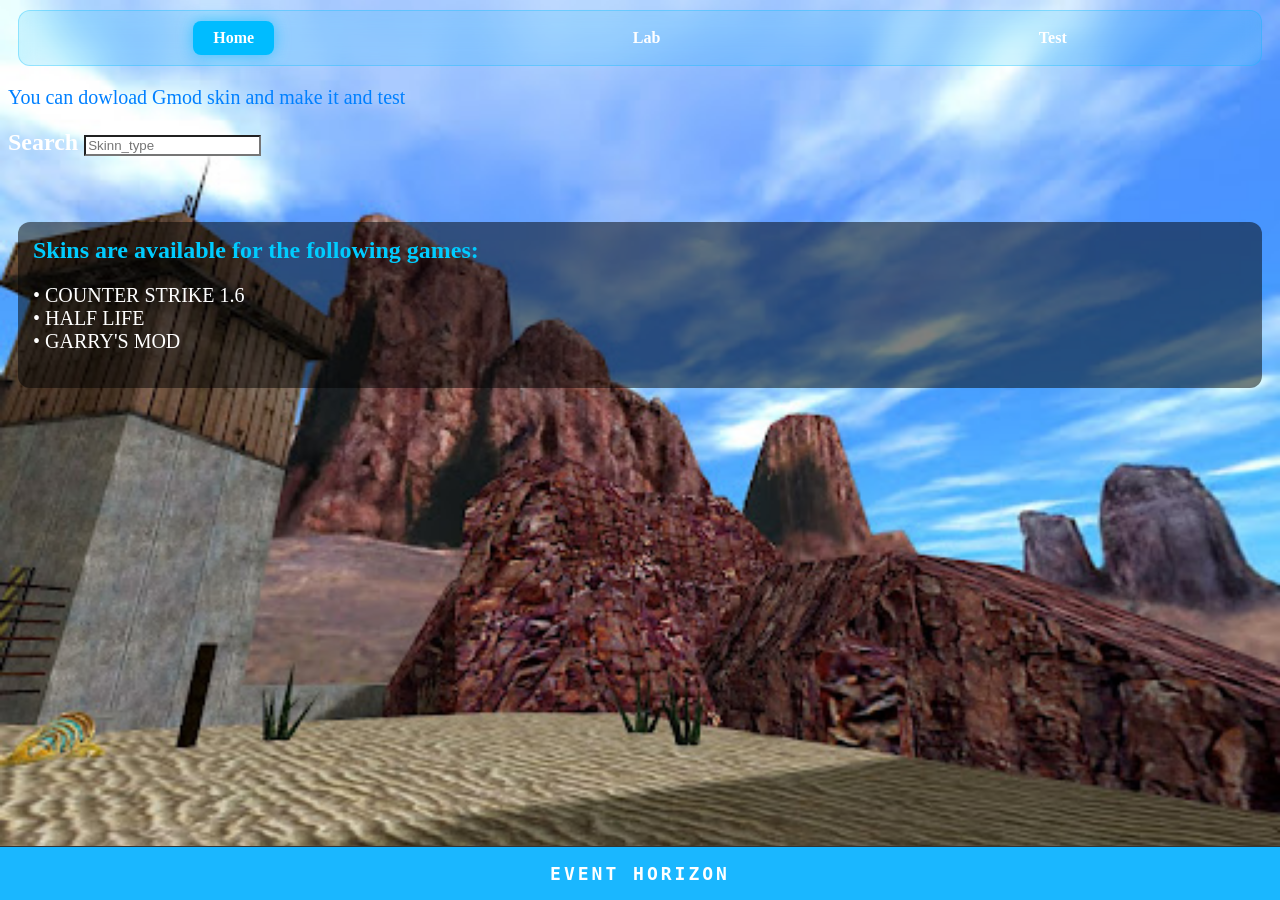
==== index.html @ 7d156b4c "Add files via upload" ====
<html>
    <head>
        <title>Sanchi mod</title>
        <link rel= "stylesheet" href="./style.css">
    </head>
        
    <body>
       <nav class="navbar">
  <a href="#" class="active">Home</a>
  <a href="#">Lab</a>
  <a href="#">Test</a>
  </nav>
        <p>You can dowload Gmod  skin and make it and test</p>
        
<h2>Search <input type="text" placeholder="Skinn_type"></h1>
<br>
<br>
   
<div style="background: rgba(0,0,0,0.5); margin: 10px; padding: 15px; border-radius: 12px;">
  <h2 style="color:#00ccff; margin:0 0 10px 0;">Skins are available for the following games:</h2>
  <ul style="color:white; font-size:20px; list-style:none; padding:0;">
    <li>• COUNTER STRIKE 1.6</li>
    <li>• HALF LIFE</li>
    <li>• GARRY'S MOD</li>
  </ul>
</div>

<a href="https://whatsapp.com/channel/0029VbC7Bt047Xe5uivjlT0w "class="event-horizon-btn">
  EVENT HORIZON
</a>
    </body>
</html>
---- style.css ----
body {
background-image: url('Half-Life-18-Dec-19-23_08_52.jpg');
    background-size: cover;       
    background-repeat: no-repeat; 
    background-position: center; }

.navbar{
  display: flex;
  justify-content: space-around; /* auto gap */
  align-items: center;
  background: rgba(0, 188, 255, 0.15); /* glass effect */
  backdrop-filter: blur(10px);
  border: 1px solid rgba(0, 188, 255, 0.3);
  border-radius: 12px;
  padding: 10px 5px;
  margin: 10px;
}

.navbar a{
  color: white;
  text-decoration: none;
  font-weight: 600;
  font-size: 16px;
  padding: 8px 20px;
  border-radius: 8px;
  transition: all 0.3s ease;
}

.navbar a:hover{
  background: rgba(0, 188, 255, 0.4);
  transform: translateY(-2px);
}

.navbar a.active{
  background: #00BCFF;
  box-shadow: 0 0 15px rgba(0, 188, 255, 0.6);
}

 p{
    font-size:20px; 
    color:#0080FF;
 }
 
 input{
     background-size:10px;
 }
 
 h2{
     color:white;
 }
 
ul{
    color:white;
    font-size:30px;
    background-position: center;  
}

h1{
    color:#0097FF;
transform: translateY(-2px);
}

img{
    border:solid 2px #B9FFFF ;
}



  .event-horizon-btn {
    position: fixed;
    bottom: 0;
    left: 0;
    width: 100%;
    background: #1AB7FF;
    color: white;
    text-align: center;
    padding: 16px 0;
    font-family: monospace;
    font-weight: bold;
    letter-spacing: 3px;
    font-size: 18px;
    z-index: 9999;
    border-top: 1px solid #333;
    cursor: pointer;
    text-decoration: none;
    display: block;
  }

  .event-horizon-btn:hover {
    background: #111;
    color: #00ffcc;
  }

  body {
    padding-bottom: 60px;
  }
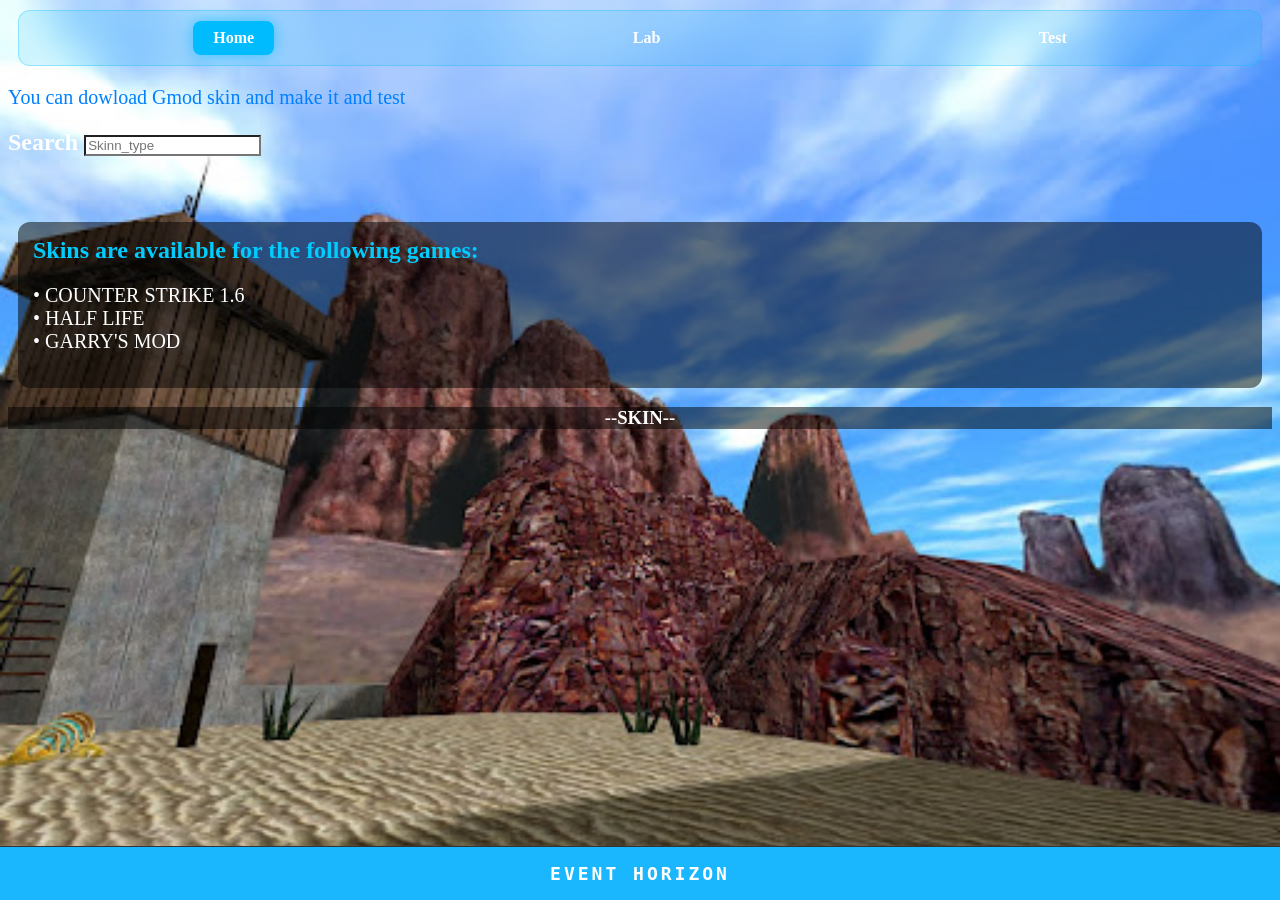
==== commit b0629bae: "update" ====
--- a/index.html
+++ b/index.html
@@ -28,5 +28,6 @@
 <a href="https://whatsapp.com/channel/0029VbC7Bt047Xe5uivjlT0w "class="event-horizon-btn">
   EVENT HORIZON
 </a>
-    </body>
+<center><h3>--SKIN--</h3></center>
+  </body>
 </html>
--- a/style.css
+++ b/style.css
@@ -94,3 +94,10 @@
   body {
     padding-bottom: 60px;
   }
+  h3{
+    background-position:center;
+    color: white;
+    background: rgba(0,0,0,0.5);
+    
+    
+  }
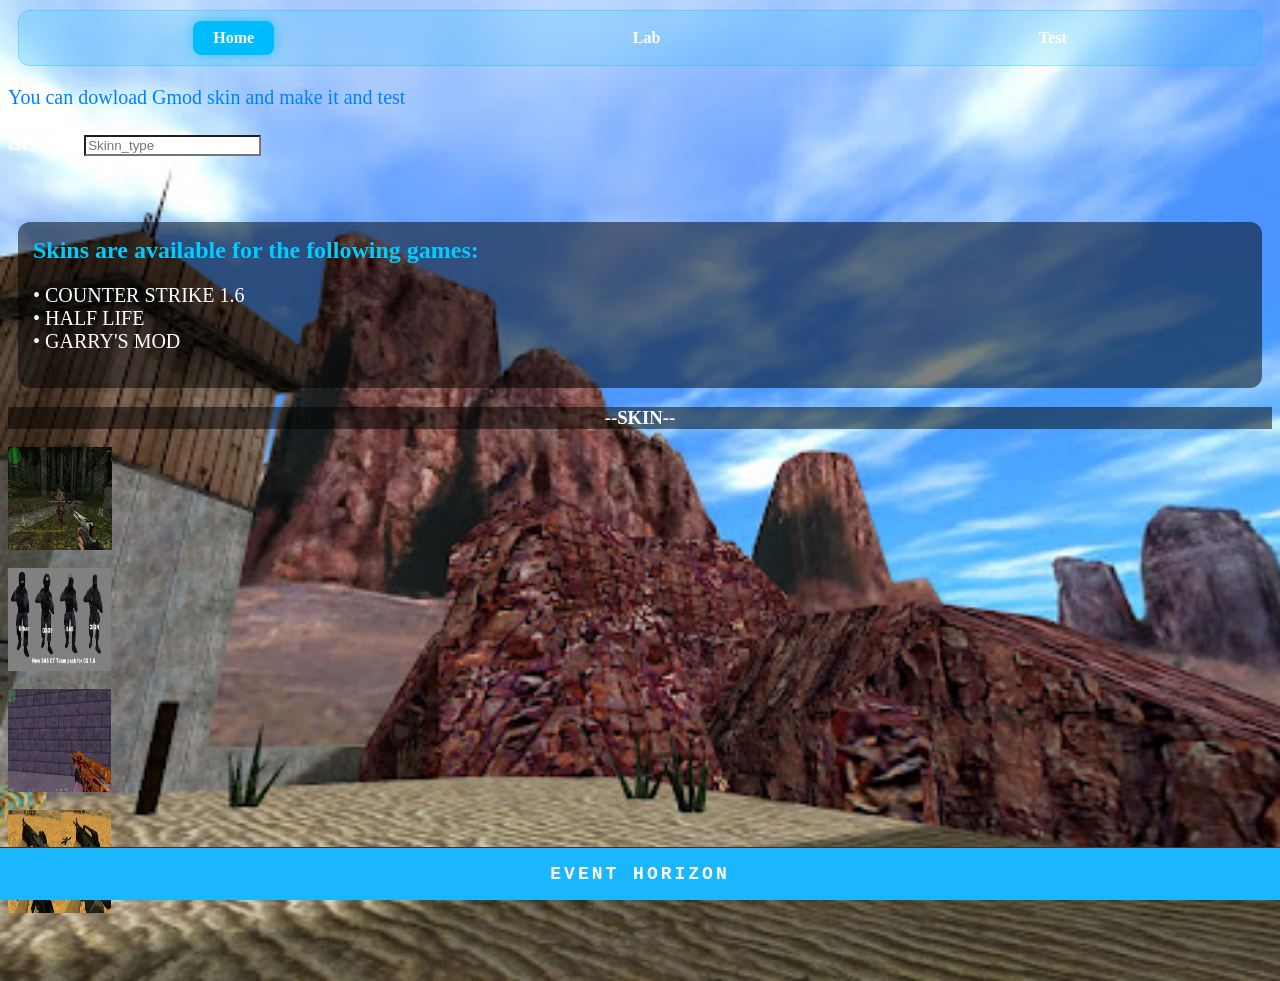
==== commit 768bcb8b: "update" ====
--- a/index.html
+++ b/index.html
@@ -29,5 +29,19 @@
   EVENT HORIZON
 </a>
 <center><h3>--SKIN--</h3></center>
+
+<div>
+  <img src="sgi_common_thumbs_6a5f6701f1b23_530.webp" width="104" height="103">
+  <br>
+  <br>
+  <img src="sgi_common_thumbs_5cb086e750281_530.webp" width="103" height="103">
+<br>
+<br>
+  <img src="sgi_common_thumbs_4e6a2540e63a0_530.webp" width="103" height="103">
+ <br>
+ <br>
+  <img src="sgi_common_thumbs_672e9201d36ef_530.webp"width="103" height="103">
+  <div>
+    
   </body>
 </html>
--- a/style.css
+++ b/style.css
@@ -60,9 +60,7 @@
 transform: translateY(-2px);
 }
 
-img{
-    border:solid 2px #B9FFFF ;
-}
+
 
 
 
@@ -101,3 +99,9 @@
     
     
   }
+  
+  img{
+ 
+background: rgba(0,0,0,0.5)
+  }
+
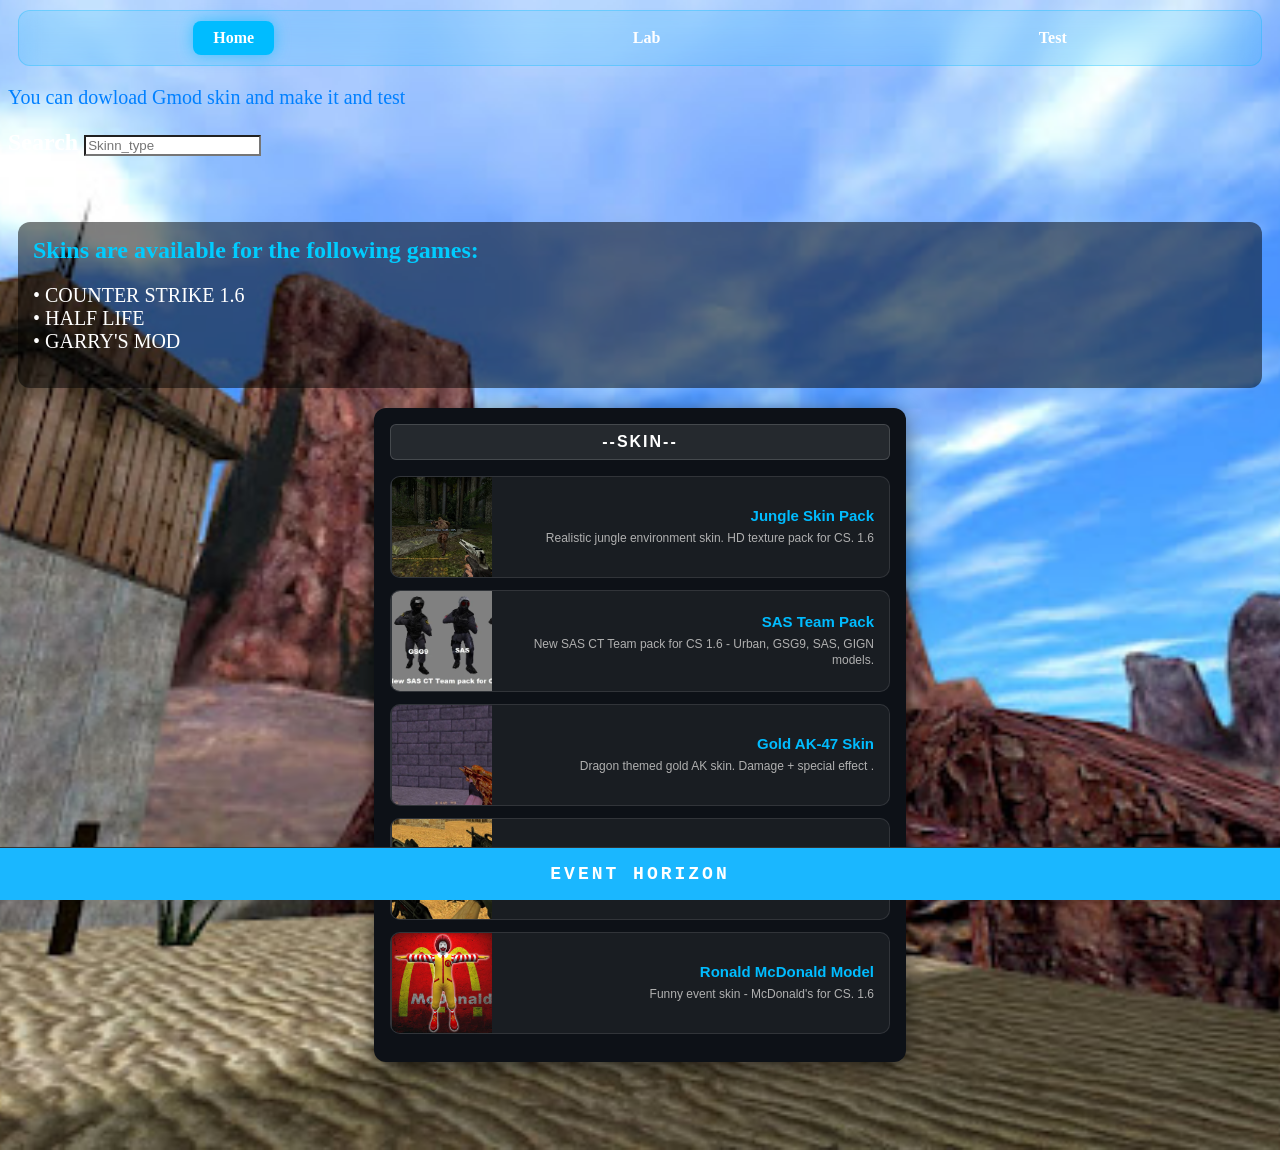
==== commit 838a3687: "update" ====
--- a/index.html
+++ b/index.html
@@ -28,20 +28,52 @@
 <a href="https://whatsapp.com/channel/0029VbC7Bt047Xe5uivjlT0w "class="event-horizon-btn">
   EVENT HORIZON
 </a>
-<center><h3>--SKIN--</h3></center>
 
-<div>
-  <img src="sgi_common_thumbs_6a5f6701f1b23_530.webp" width="104" height="103">
-  <br>
-  <br>
-  <img src="sgi_common_thumbs_5cb086e750281_530.webp" width="103" height="103">
-<br>
-<br>
-  <img src="sgi_common_thumbs_4e6a2540e63a0_530.webp" width="103" height="103">
- <br>
- <br>
-  <img src="sgi_common_thumbs_672e9201d36ef_530.webp"width="103" height="103">
-  <div>
+<div class="skin-list">
+
+  <div class="skin-header">--SKIN--</div>
+
+  <div class="skin-item">
+    <div class="skin-info">
+      <h4>Jungle Skin Pack</h4>
+      <p>Realistic jungle environment skin.  HD texture pack for CS. 1.6</p>
+    </div>
+    <img src="sgi_common_thumbs_6a5f6701f1b23_530.webp" alt="Jungle Skin Pack">
+  </div>
+
+  <div class="skin-item">
+    <div class="skin-info">
+      <h4>SAS Team Pack</h4>
+      <p>New SAS CT Team pack for CS 1.6 - Urban, GSG9, SAS, GIGN models.</p>
+    </div>
+    <img src="sgi_common_thumbs_5cb086e750281_530.webp" alt="SAS Team Pack">
+  </div>
+
+  <div class="skin-item">
+    <div class="skin-info">
+      <h4>Gold AK-47 Skin</h4>
+      <p>Dragon themed gold AK skin. Damage + special effect .</p>
+    </div>
+    <img src="sgi_common_thumbs_4e6a2540e63a0_530.webp" alt="Gold AK-47 Skin">
+  </div>
+
+  <div class="skin-item">
+    <div class="skin-info">
+      <h4>Dual Elite Spider</h4>
+      <p>Black spider logo dual pistol ski for  Dual wield .</p>
+    </div>
+    <img src="sgi_common_thumbs_672e9201d36ef_530.webp" alt="Dual Elite Spider">
+  </div>
+
+  <div class="skin-item">
+    <div class="skin-info">
+      <h4>Ronald McDonald Model</h4>
+      <p>Funny event skin - McDonald's for CS. 1.6</p>
+    </div>
+    <img src="Ronald Mcdonald Screenshot.jpg" alt="Ronald McDonald Model">
+  </div>
+
+</div>
     
   </body>
 </html>
--- a/style.css
+++ b/style.css
@@ -100,8 +100,70 @@
     
   }
   
-  img{
- 
-background: rgba(0,0,0,0.5)
+  
+    .skin-list {
+    max-width: 500px;
+    margin: 20px auto;
+    background: #0d1117;
+    padding: 16px;
+    border-radius: 12px;
+    font-family: 'Segoe UI', Tahoma, Geneva, Verdana, sans-serif;
+    box-shadow: 0 4px 20px rgba(0, 0, 0, 0.5);
   }
 
+  .skin-header {
+    text-align: center;
+    color: #ffffff;
+    background: rgba(255, 255, 255, 0.1);
+    padding: 8px;
+    border-radius: 6px;
+    margin-bottom: 16px;
+    font-weight: bold;
+    letter-spacing: 2px;
+    border: 1px solid rgba(255, 255, 255, 0.15);
+  }
+
+  .skin-item {
+    display: flex;
+    flex-direction: row-reverse; 
+    align-items: center;
+    background: rgba(255, 255, 255, 0.05);
+    border-radius: 10px;
+    margin-bottom: 12px;
+    overflow: hidden;
+    border: 1px solid rgba(255, 255, 255, 0.1);
+    transition: background 0.2s ease;
+  }
+
+  .skin-item:hover {
+    background: rgba(255, 255, 255, 0.08);
+  }
+
+  .skin-info {
+    padding: 12px 15px;
+    color: white;
+    flex-grow: 1;
+    text-align: right;
+  }
+
+  .skin-info h4 {
+    margin: 0 0 6px 0;
+    font-size: 15px;
+    color: #00bcff;
+    font-weight: 600;
+  }
+
+  .skin-info p {
+    margin: 0;
+    font-size: 12px;
+    color: #b0b0b0;
+    line-height: 1.4;
+  }
+
+  .skin-item img {
+    width: 100px;
+    height: 100px;
+    object-fit: cover;
+    flex-shrink: 0;
+    border-left: 1px solid rgba(255, 255, 255, 0.1); 
+  }
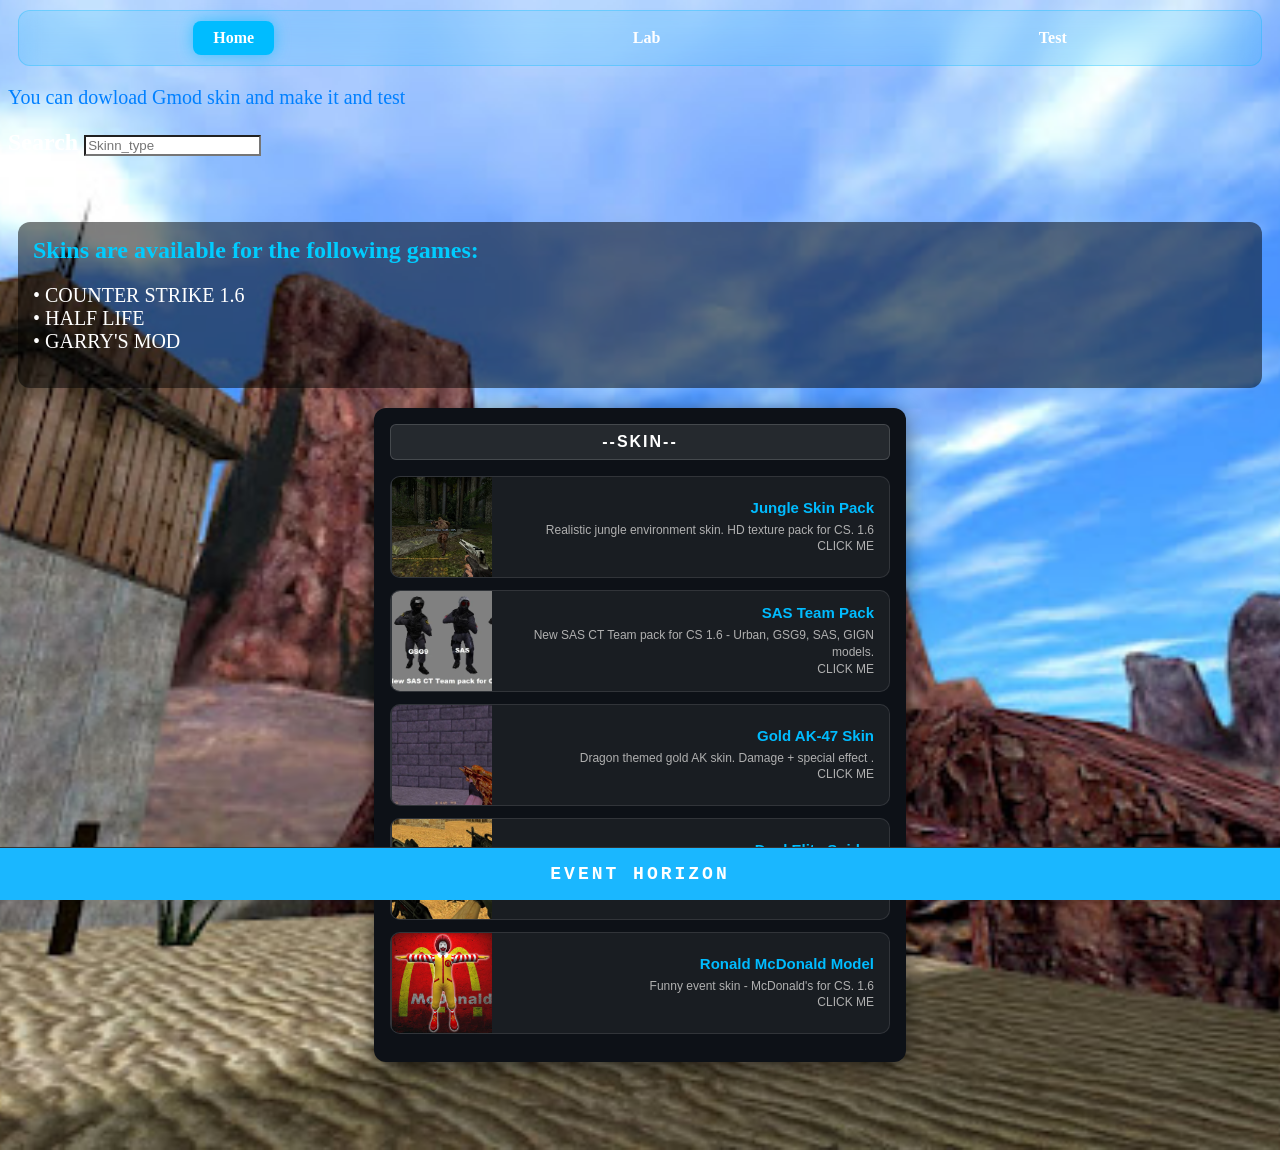
==== commit dbff6623: "update" ====
--- a/index.html
+++ b/index.html
@@ -36,7 +36,9 @@
   <div class="skin-item">
     <div class="skin-info">
       <h4>Jungle Skin Pack</h4>
-      <p>Realistic jungle environment skin.  HD texture pack for CS. 1.6</p>
+      <p>Realistic jungle environment skin.  HD texture pack for CS. 1.6 <br><a herf ="#">CLICK ME</a> 
+      
+      </p>
     </div>
     <img src="sgi_common_thumbs_6a5f6701f1b23_530.webp" alt="Jungle Skin Pack">
   </div>
@@ -44,7 +46,7 @@
   <div class="skin-item">
     <div class="skin-info">
       <h4>SAS Team Pack</h4>
-      <p>New SAS CT Team pack for CS 1.6 - Urban, GSG9, SAS, GIGN models.</p>
+      <p>New SAS CT Team pack for CS 1.6 - Urban, GSG9, SAS, GIGN models. <br><a herf ="#">CLICK ME</a> </p>
     </div>
     <img src="sgi_common_thumbs_5cb086e750281_530.webp" alt="SAS Team Pack">
   </div>
@@ -52,7 +54,7 @@
   <div class="skin-item">
     <div class="skin-info">
       <h4>Gold AK-47 Skin</h4>
-      <p>Dragon themed gold AK skin. Damage + special effect .</p>
+      <p>Dragon themed gold AK skin. Damage + special effect . <br><a herf ="#">CLICK ME</a> </p>
     </div>
     <img src="sgi_common_thumbs_4e6a2540e63a0_530.webp" alt="Gold AK-47 Skin">
   </div>
@@ -60,7 +62,7 @@
   <div class="skin-item">
     <div class="skin-info">
       <h4>Dual Elite Spider</h4>
-      <p>Black spider logo dual pistol ski for  Dual wield .</p>
+      <p>Black spider logo dual pistol ski for  Dual wield . <br><a herf ="#">CLICK ME</a> </p>
     </div>
     <img src="sgi_common_thumbs_672e9201d36ef_530.webp" alt="Dual Elite Spider">
   </div>
@@ -68,7 +70,7 @@
   <div class="skin-item">
     <div class="skin-info">
       <h4>Ronald McDonald Model</h4>
-      <p>Funny event skin - McDonald's for CS. 1.6</p>
+      <p>Funny event skin - McDonald's for CS. 1.6 <br><a herf ="#">CLICK ME</a> </p>
     </div>
     <img src="Ronald Mcdonald Screenshot.jpg" alt="Ronald McDonald Model">
   </div>
--- a/style.css
+++ b/style.css
@@ -166,4 +166,8 @@
     object-fit: cover;
     flex-shrink: 0;
     border-left: 1px solid rgba(255, 255, 255, 0.1); 
-  }+  }
+  a:hover{
+    color:Green ;
+    font-size:5px;
+}
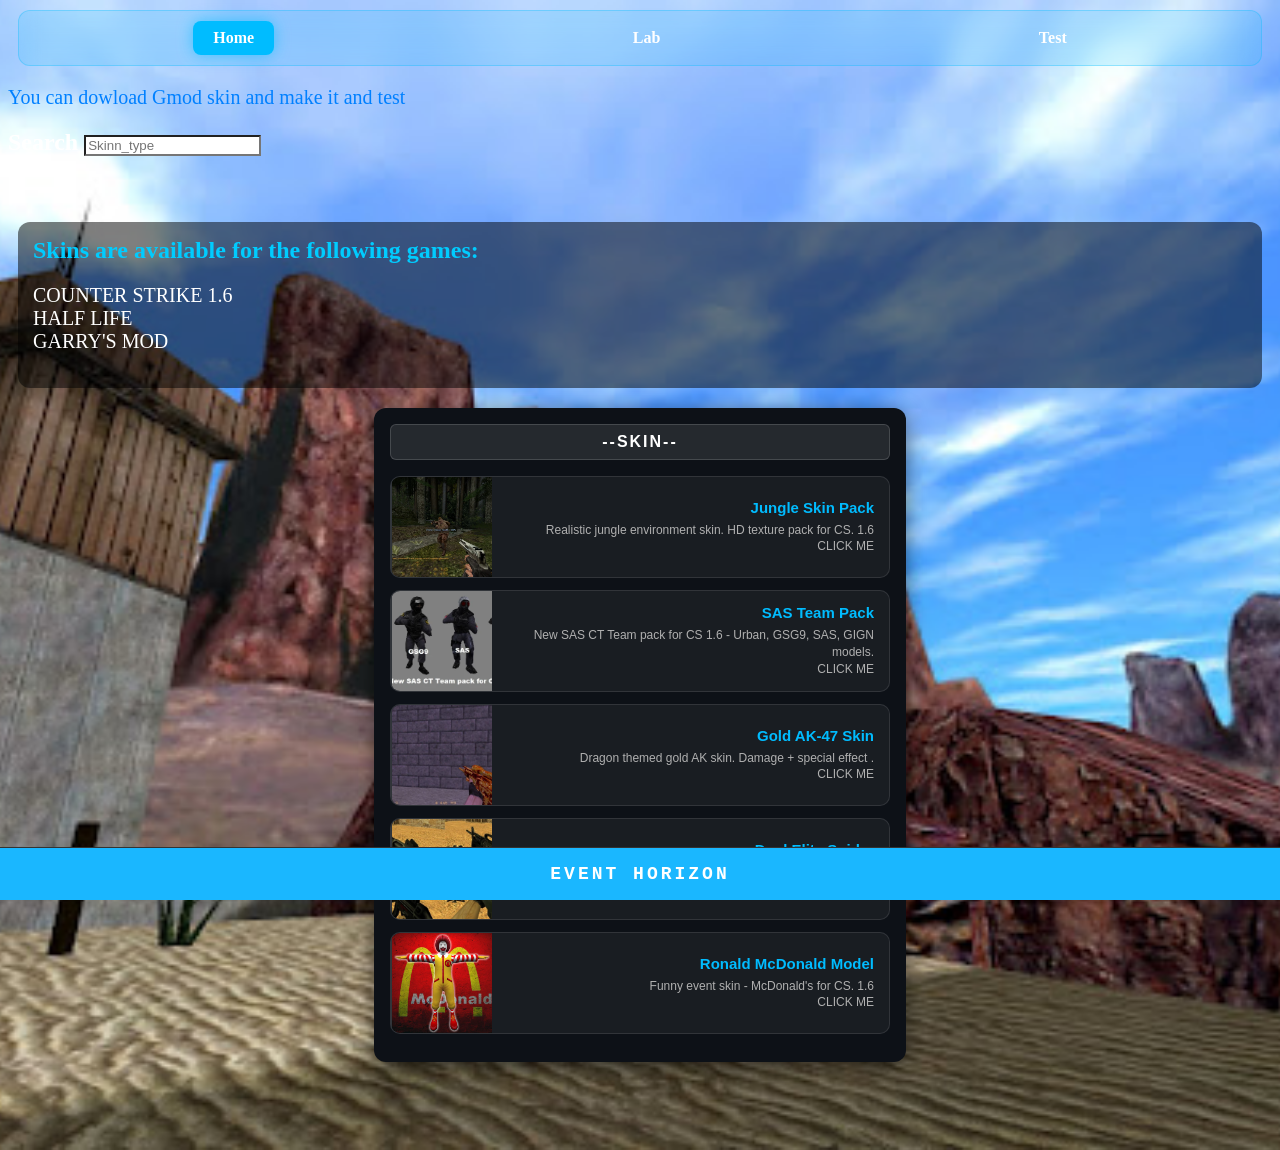
==== commit 0190f074: "update" ====
--- a/index.html
+++ b/index.html
@@ -6,8 +6,8 @@
         
     <body>
        <nav class="navbar">
-  <a href="#" class="active">Home</a>
-  <a href="#">Lab</a>
+  <a href="" class="active">Home</a>
+  <a href="../skin.html">Lab</a>
   <a href="#">Test</a>
   </nav>
         <p>You can dowload Gmod  skin and make it and test</p>
@@ -19,9 +19,9 @@
 <div style="background: rgba(0,0,0,0.5); margin: 10px; padding: 15px; border-radius: 12px;">
   <h2 style="color:#00ccff; margin:0 0 10px 0;">Skins are available for the following games:</h2>
   <ul style="color:white; font-size:20px; list-style:none; padding:0;">
-    <li>• COUNTER STRIKE 1.6</li>
-    <li>• HALF LIFE</li>
-    <li>• GARRY'S MOD</li>
+    <li>COUNTER STRIKE 1.6</li>
+    <li>HALF LIFE</li>
+    <li>GARRY'S MOD</li>
   </ul>
 </div>
 
--- a/style.css
+++ b/style.css
@@ -65,7 +65,7 @@
 
 
   .event-horizon-btn {
-    position: fixed;
+    position: fixed;rgba(0, 188, 255, 0.4);
     bottom: 0;
     left: 0;
     width: 100%;
